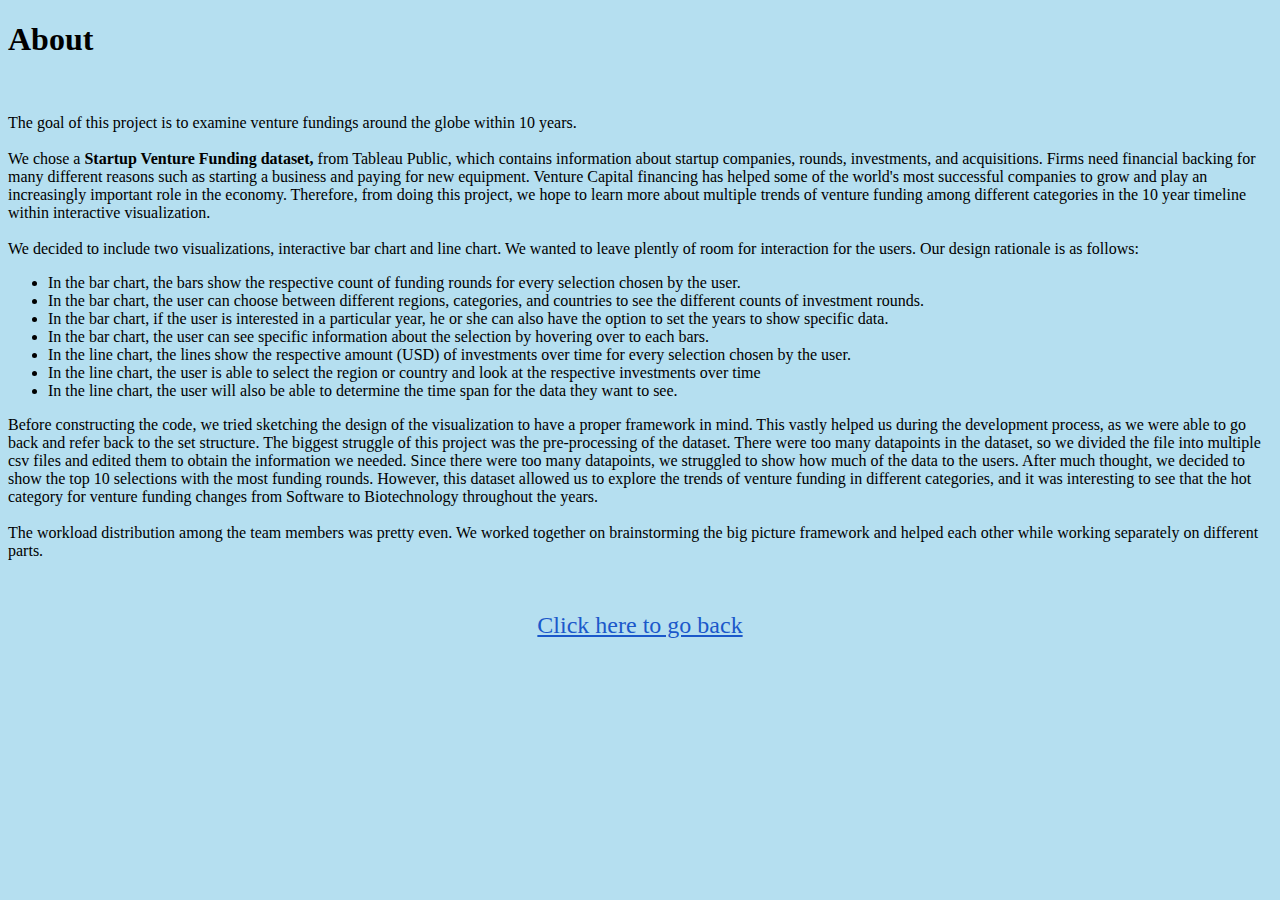
==== about.html @ 2ad44cb4 "combining" ====
<!doctype html>
<html>
<head>
	<meta charset="utf-8">
	<meta name="description" content="">
	<meta name="viewport" content="width=device-width, initial-scale=1">
	<title>About the Project</title>

	<!-- Load CSS files -->
	<link rel="stylesheet" href="//fonts.googleapis.com/css?family=Roboto:300,300italic,700,700italic">
	<link rel="stylesheet" href="css/fontawesome.min.css">
	<link rel="stylesheet" href="css/milligram.min.css">
	<link rel="stylesheet" href="css/style.css">
	
</head>
<body>
	<style>
		body {
			background-color: rgb(181, 223, 240);
		}
	</style>

	<div class="container">
		<h1><strong>About</strong></h1>
		
		</br>	

		<p>
		
				The goal of this project is to examine venture fundings around the globe within 10 years. 
		</br>	
		</br>	
				We chose a <strong>Startup Venture Funding dataset, </strong> from Tableau Public, which contains information about startup companies, rounds, 
				investments, and acquisitions. Firms need financial backing for many different reasons such as starting a business and paying for new equipment. 
				Venture Capital financing has helped some of the world's most successful companies to grow and play an increasingly important role in the economy. 
				Therefore, from doing this project, we hope to learn more about multiple trends of venture funding among different categories in the 10 year timeline within 
				interactive visualization. 
		</br>
		</br>
			
				We decided to include two visualizations, interactive bar chart and line chart. 
				We wanted to leave plently of room for interaction for the users. 
				Our design rationale is as follows: 
				<ul>
				<li>	In the bar chart, the bars show the respective count of funding rounds for every selection chosen by the user.</li>
				<li>	In the bar chart, the user can choose between different regions, categories, and countries to see the different counts of investment rounds.  </li>
				<li>	In the bar chart, if the user is interested in a particular year, he or she can also have the option to set the years to show specific data.</li>
				<li>    In the bar chart, the user can see specific information about the selection by hovering over to each bars.</li>
				<li>	In the line chart, the lines show the respective amount (USD) of investments over time for every selection chosen by the user. </li>
				<li> 	In the line chart, the user is able to select the region or country and look at the respective investments over time</li>
				<li>	In the line chart, the user will also be able to determine the time span for the data they want to see.</li>

				</ul>

		</p>
		<p>
				Before constructing the code, we tried sketching the design of the visualization to have a proper framework in mind. This vastly helped
				us during the development process, as we were able to go back and refer back to the set structure.  
				The biggest struggle of this project was the pre-processing of the dataset.
				There were too many datapoints in the dataset, so we divided the file into multiple csv files and edited them to obtain the information we needed.
				Since there were too many datapoints, we struggled to show how much of the data to the users. After much thought, we decided to show the top 10 selections with the most funding rounds. 
				However, this dataset allowed us to explore the trends of venture funding in different categories, and it was interesting to see that the hot category for venture funding
				changes from Software to Biotechnology throughout the years. 


				
		</br></br>The workload distribution among the team members was pretty even. We worked together on brainstorming the big picture framework and helped each other while working separately on different parts.		
		</p>
					
			
		  </p>
	
	</br>
	</br>
	
	<div align = "center"><a href="index.html" id= "back" target="_blank" style = "font-size: 1.5em; color: rgb(27, 88, 202)">Click here to go back</a></div>
</div>


	<!-- Load JS libraries: D3 -->
	<script src="js/d3.min.js"></script>

	<!-- Your implementation -->
    <script type="module" src="js/main.js"></script>
    
    

</body>
</html>
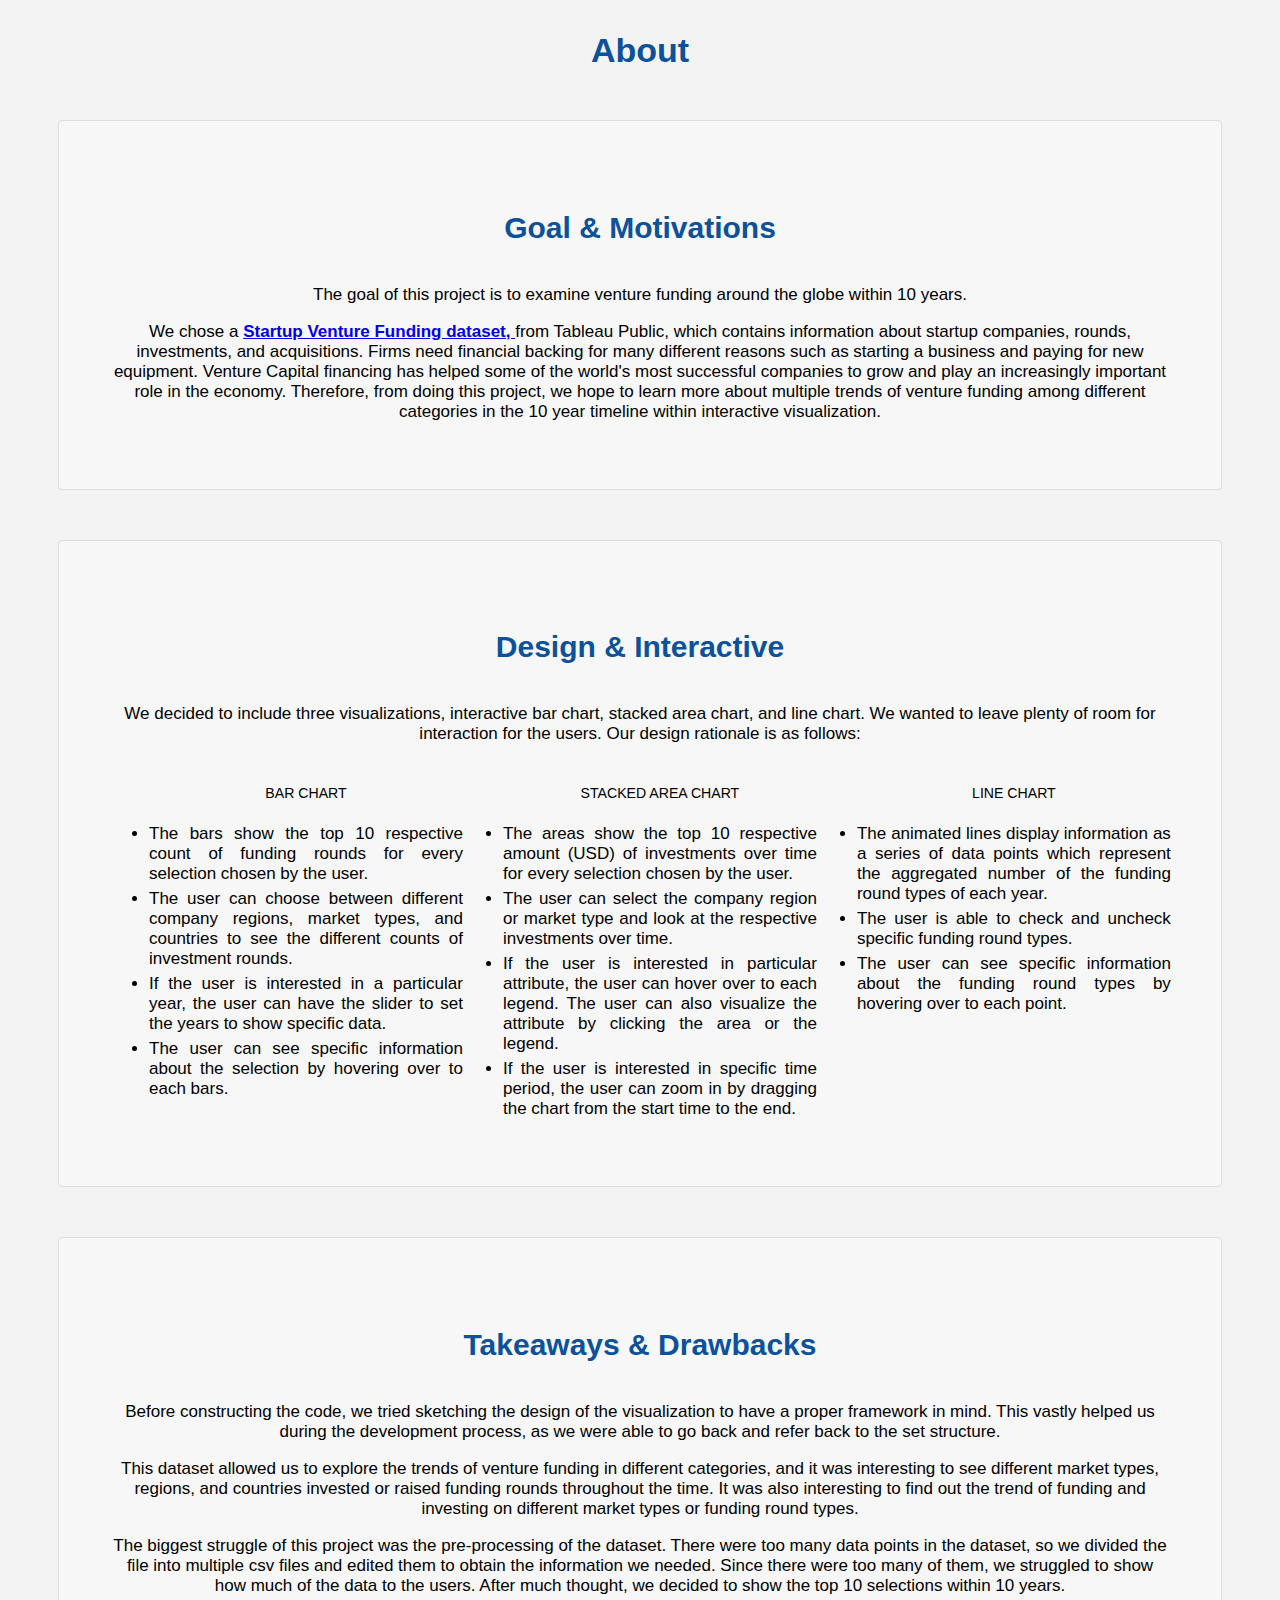
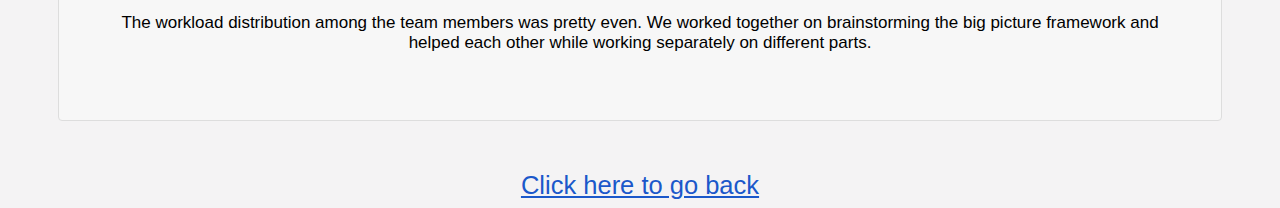
==== commit e7af3af3: "added about html" ====
--- a/about.html
+++ b/about.html
@@ -1,89 +1,157 @@
 <!doctype html>
 <html>
-<head>
-	<meta charset="utf-8">
-	<meta name="description" content="">
-	<meta name="viewport" content="width=device-width, initial-scale=1">
-	<title>About the Project</title>
+	<head>
+		<meta charset="utf-8">
+		<meta name="description" content="">
+		<meta name="viewport" content="width=device-width, initial-scale=1">
+		<title>About the Project</title>
 
-	<!-- Load CSS files -->
-	<link rel="stylesheet" href="//fonts.googleapis.com/css?family=Roboto:300,300italic,700,700italic">
-	<link rel="stylesheet" href="css/fontawesome.min.css">
-	<link rel="stylesheet" href="css/milligram.min.css">
-	<link rel="stylesheet" href="css/style.css">
-	
-</head>
-<body>
-	<style>
-		body {
-			background-color: rgb(181, 223, 240);
-		}
-	</style>
+		<!-- Load CSS files -->
+		<link rel="stylesheet"
+			href="//fonts.googleapis.com/css?family=Roboto:300,300italic,700,700italic">
+		<link rel="stylesheet" href="aboutstyle.css">
 
-	<div class="container">
-		<h1><strong>About</strong></h1>
-		
-		</br>	
+	</head>
+	<body>
 
-		<p>
-		
-				The goal of this project is to examine venture fundings around the globe within 10 years. 
-		</br>	
-		</br>	
-				We chose a <strong>Startup Venture Funding dataset, </strong> from Tableau Public, which contains information about startup companies, rounds, 
-				investments, and acquisitions. Firms need financial backing for many different reasons such as starting a business and paying for new equipment. 
-				Venture Capital financing has helped some of the world's most successful companies to grow and play an increasingly important role in the economy. 
-				Therefore, from doing this project, we hope to learn more about multiple trends of venture funding among different categories in the 10 year timeline within 
-				interactive visualization. 
-		</br>
-		</br>
-			
-				We decided to include two visualizations, interactive bar chart and line chart. 
-				We wanted to leave plently of room for interaction for the users. 
-				Our design rationale is as follows: 
-				<ul>
-				<li>	In the bar chart, the bars show the respective count of funding rounds for every selection chosen by the user.</li>
-				<li>	In the bar chart, the user can choose between different regions, categories, and countries to see the different counts of investment rounds.  </li>
-				<li>	In the bar chart, if the user is interested in a particular year, he or she can also have the option to set the years to show specific data.</li>
-				<li>    In the bar chart, the user can see specific information about the selection by hovering over to each bars.</li>
-				<li>	In the line chart, the lines show the respective amount (USD) of investments over time for every selection chosen by the user. </li>
-				<li> 	In the line chart, the user is able to select the region or country and look at the respective investments over time</li>
-				<li>	In the line chart, the user will also be able to determine the time span for the data they want to see.</li>
+		<div class="container">
+			<h1><b>About</b></h1>
+			<article class="case-container">
 
-				</ul>
+				<h4>Goal & Motivations</h4>
+				<p>
+					The goal of this project is to examine venture funding around the globe
+					within 10 years.
+				</p>
+				<p>
+					We chose a <a href="https://public.tableau.com/en-us/s/resources?qt-overview_resources=1#qt-overview_resources" target="_blank">
+					<strong>Startup Venture Funding dataset, </strong> </a>from Tableau
+					Public, which contains information about startup companies, rounds,
+					investments, and acquisitions. Firms need financial backing for many
+					different reasons such as starting a business and paying for new equipment.
+					Venture Capital financing has helped some of the world's most successful
+					companies to grow and play an increasingly important role in the economy.
+					Therefore, from doing this project, we hope to learn more about multiple
+					trends of venture funding among different categories in the 10 year
+					timeline
+					within interactive visualization.
+				</p>
+			</article>
+			<article class="case-container">
+				<h4>Design & Interactive</h4>
+				<p>
+					We decided to include three visualizations, interactive bar chart, stacked
+					area chart, and line chart. We wanted to leave plenty of room for
+					interaction for the users. Our design rationale is as follows:
+				</p>
+				<div class="row">
+					<div class="column">
+						<p>
+							<ul>
+								<h5>BAR CHART</h5>
+								<li>
+									The bars show the top 10 respective count of funding rounds for every
+									selection chosen by the user.
+								</li>
+								<li>
+									The user can choose between different company regions, market types,
+									and
+									countries to see the different counts of investment rounds.
+								</li>
+								<li>
+									If the user is interested in a particular year, the user can have the
+									slider to set the years to show specific data.
+								</li>
+								<li>
+									The user can see specific information about the selection by hovering
+									over to each bars.
+								</li>
+							</ul>
+						</p>
+					</div>
+					<div class="column">
+						<p>
+							<ul>
+								<h5>STACKED AREA CHART</h5>
+								<li>
+									The areas show the top 10 respective amount (USD) of investments over
+									time for every selection chosen by the user.
+								</li>
+								<li>
+									The user can select the company region or market type and look at the
+									respective investments over time.
+								</li>
+								<li>
+									If the user is interested in particular attribute, the user can hover
+									over to each legend. The user can also visualize the attribute by
+									clicking the area or the legend.
+								</li>
+								<li>
+									If the user is interested in specific time period, the user can zoom in
+									by dragging the chart from the start time to the end.
+								</li>
+							</ul>
+						</p>
+					</div>
 
-		</p>
-		<p>
-				Before constructing the code, we tried sketching the design of the visualization to have a proper framework in mind. This vastly helped
-				us during the development process, as we were able to go back and refer back to the set structure.  
-				The biggest struggle of this project was the pre-processing of the dataset.
-				There were too many datapoints in the dataset, so we divided the file into multiple csv files and edited them to obtain the information we needed.
-				Since there were too many datapoints, we struggled to show how much of the data to the users. After much thought, we decided to show the top 10 selections with the most funding rounds. 
-				However, this dataset allowed us to explore the trends of venture funding in different categories, and it was interesting to see that the hot category for venture funding
-				changes from Software to Biotechnology throughout the years. 
+					<div class="column">
+						<p>
+							<ul>
+								<h5>LINE CHART</h5>
+								<li>
+									The animated lines display information as a series of data points which
+									represent the aggregated number of the funding round types of each
+									year.
+								</li>
+								<li>
+									The user is able to check and uncheck specific funding round types.
+								</li>
+								<li>
+									The user can see specific information about the funding round types by
+									hovering over to each point.
+								</li>
+							</ul>
+						</p>
+					</div>
+				</div>
+			</article>
+			<article class="case-container">
+				<h4>Takeaways & Drawbacks</h4>
+				<p>
+					Before constructing the code, we tried sketching the design of the
+					visualization to have a proper framework in mind. This vastly helped us
+					during the development process, as we were able to go back and refer back
+					to the set structure.
+				</p>
+				<p>
+					This dataset allowed us to explore the trends of venture funding in
+					different categories, and it was interesting to see different market types,
+					regions, and countries invested or raised funding rounds throughout the
+					time. It was also interesting to find out the trend of funding and
+					investing on different market types or funding round types.
+				</p>
+				<p>
+					The biggest struggle of this project was the pre-processing of the dataset.
+					There were too many data points in the dataset, so we divided the file into
+					multiple csv files and edited them to obtain the information we needed.
+					Since there were too many of them, we struggled to show how much of the
+					data to the users. After much thought, we decided to show the top 10
+					selections within 10 years.
+				</p>
 
 
-				
-		</br></br>The workload distribution among the team members was pretty even. We worked together on brainstorming the big picture framework and helped each other while working separately on different parts.		
-		</p>
-					
-			
-		  </p>
-	
-	</br>
-	</br>
-	
-	<div align = "center"><a href="index.html" id= "back" target="_blank" style = "font-size: 1.5em; color: rgb(27, 88, 202)">Click here to go back</a></div>
-</div>
-
-
-	<!-- Load JS libraries: D3 -->
-	<script src="js/d3.min.js"></script>
-
-	<!-- Your implementation -->
-    <script type="module" src="js/main.js"></script>
-    
-    
-
-</body>
+				<p class='tab'>The workload distribution among the team members was pretty
+					even. We worked together on brainstorming the big picture framework and
+					helped each other while working separately on different parts.
+				</p>
+			</article>
+			<div align=center>
+				<a href="index.html" id="back"
+				style="font-size:
+				1.5em; color: rgb(27, 88, 202)">
+				Click here to go back
+				</a>
+			</div>
+		</div>
+	</body>
 </html>--- a/aboutstyle.css
+++ b/aboutstyle.css
@@ -0,0 +1,62 @@
+body {
+  background-color: rgb(244, 243, 244);
+  font: larger;
+  font-family: sans-serif;
+  display: flex;
+  justify-content: center;
+}
+
+h1 {
+  color: #0b519b;
+  text-align: center;
+}
+
+h4 {
+  font-weight: 600;
+  text-align: center;
+  font-size: 30px;
+  color: #0b519b;
+}
+h5 {
+  font-weight: 500;
+  text-align: center;
+}
+.container {
+  color: black;
+  text-align: left;
+  font-size: 17px;
+}
+
+.case-container {
+  margin: 50px;
+  border: 1px solid red;
+  border-radius: 5px;
+  padding: 50px;
+  background-color: #f7f7f7;
+  border: 1px solid #ddd;
+  border-radius: 4px;
+}
+.column {
+  float: left;
+  width: 33.33%;
+}
+.row:after {
+  content: '';
+  display: table;
+  clear: both;
+}
+
+p {
+  text-align: center;
+}
+
+li {
+  text-align: justify;
+  margin: 5px 0;
+}
+
+#back:hover {
+  background-color: #6c98bd;
+  border-radius: 5px;
+  font-weight: bold;
+}
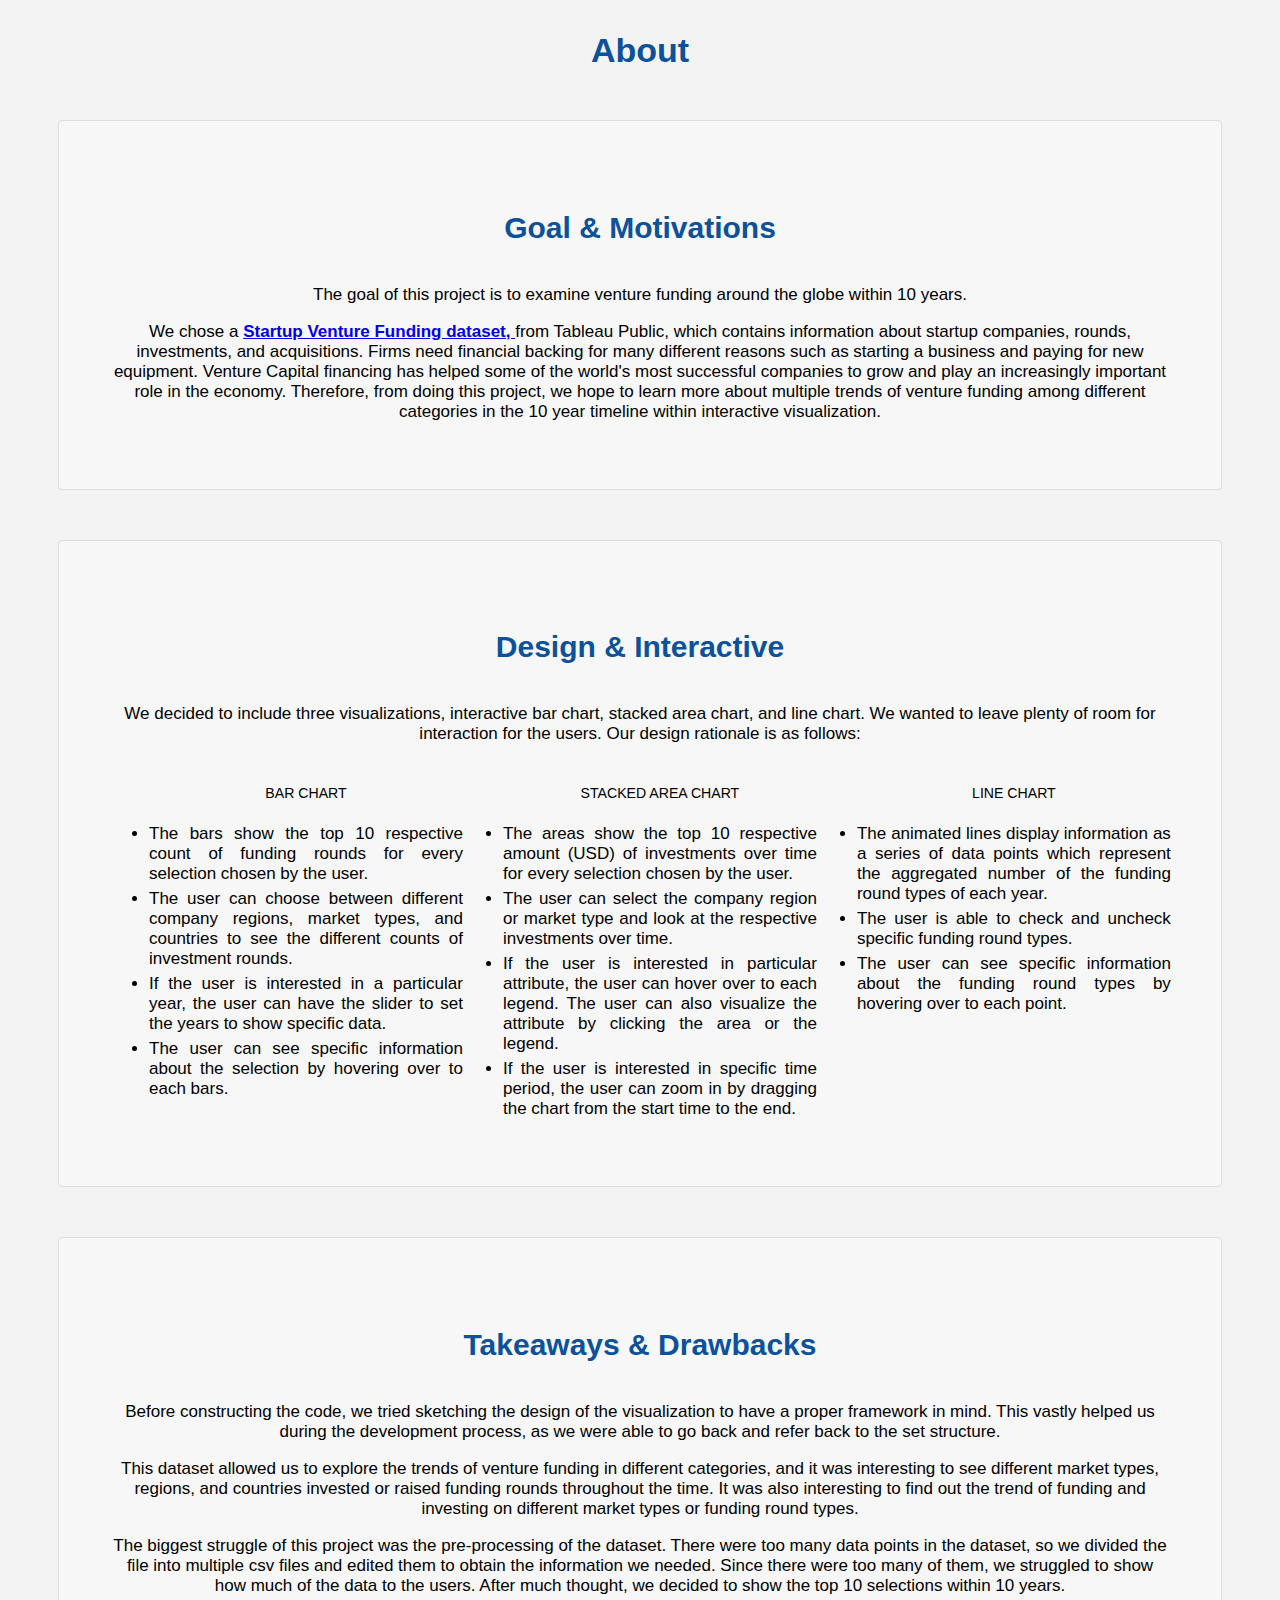
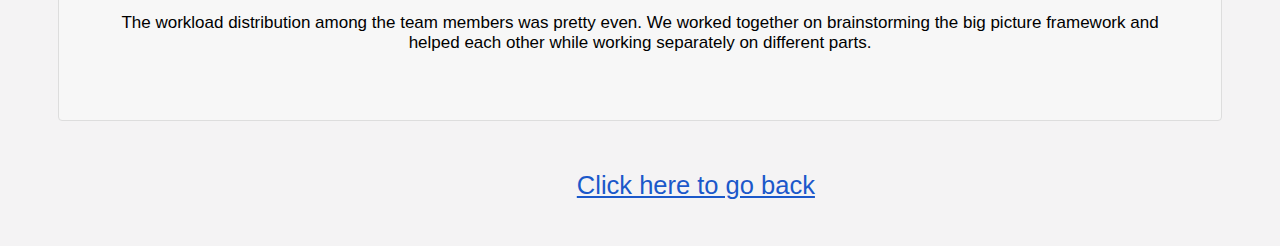
==== commit d13b68e7: "center last a tag on about" ====
--- a/about.html
+++ b/about.html
@@ -144,8 +144,9 @@
 					even. We worked together on brainstorming the big picture framework and
 					helped each other while working separately on different parts.
 				</p>
+				
 			</article>
-			<div align=center>
+			<div id='last'>
 				<a href="index.html" id="back"
 				style="font-size:
 				1.5em; color: rgb(27, 88, 202)">
--- a/aboutstyle.css
+++ b/aboutstyle.css
@@ -60,3 +60,8 @@
   border-radius: 5px;
   font-weight: bold;
 }
+
+#last {
+  margin-left: 45%;
+  margin-bottom: 3%;
+}
